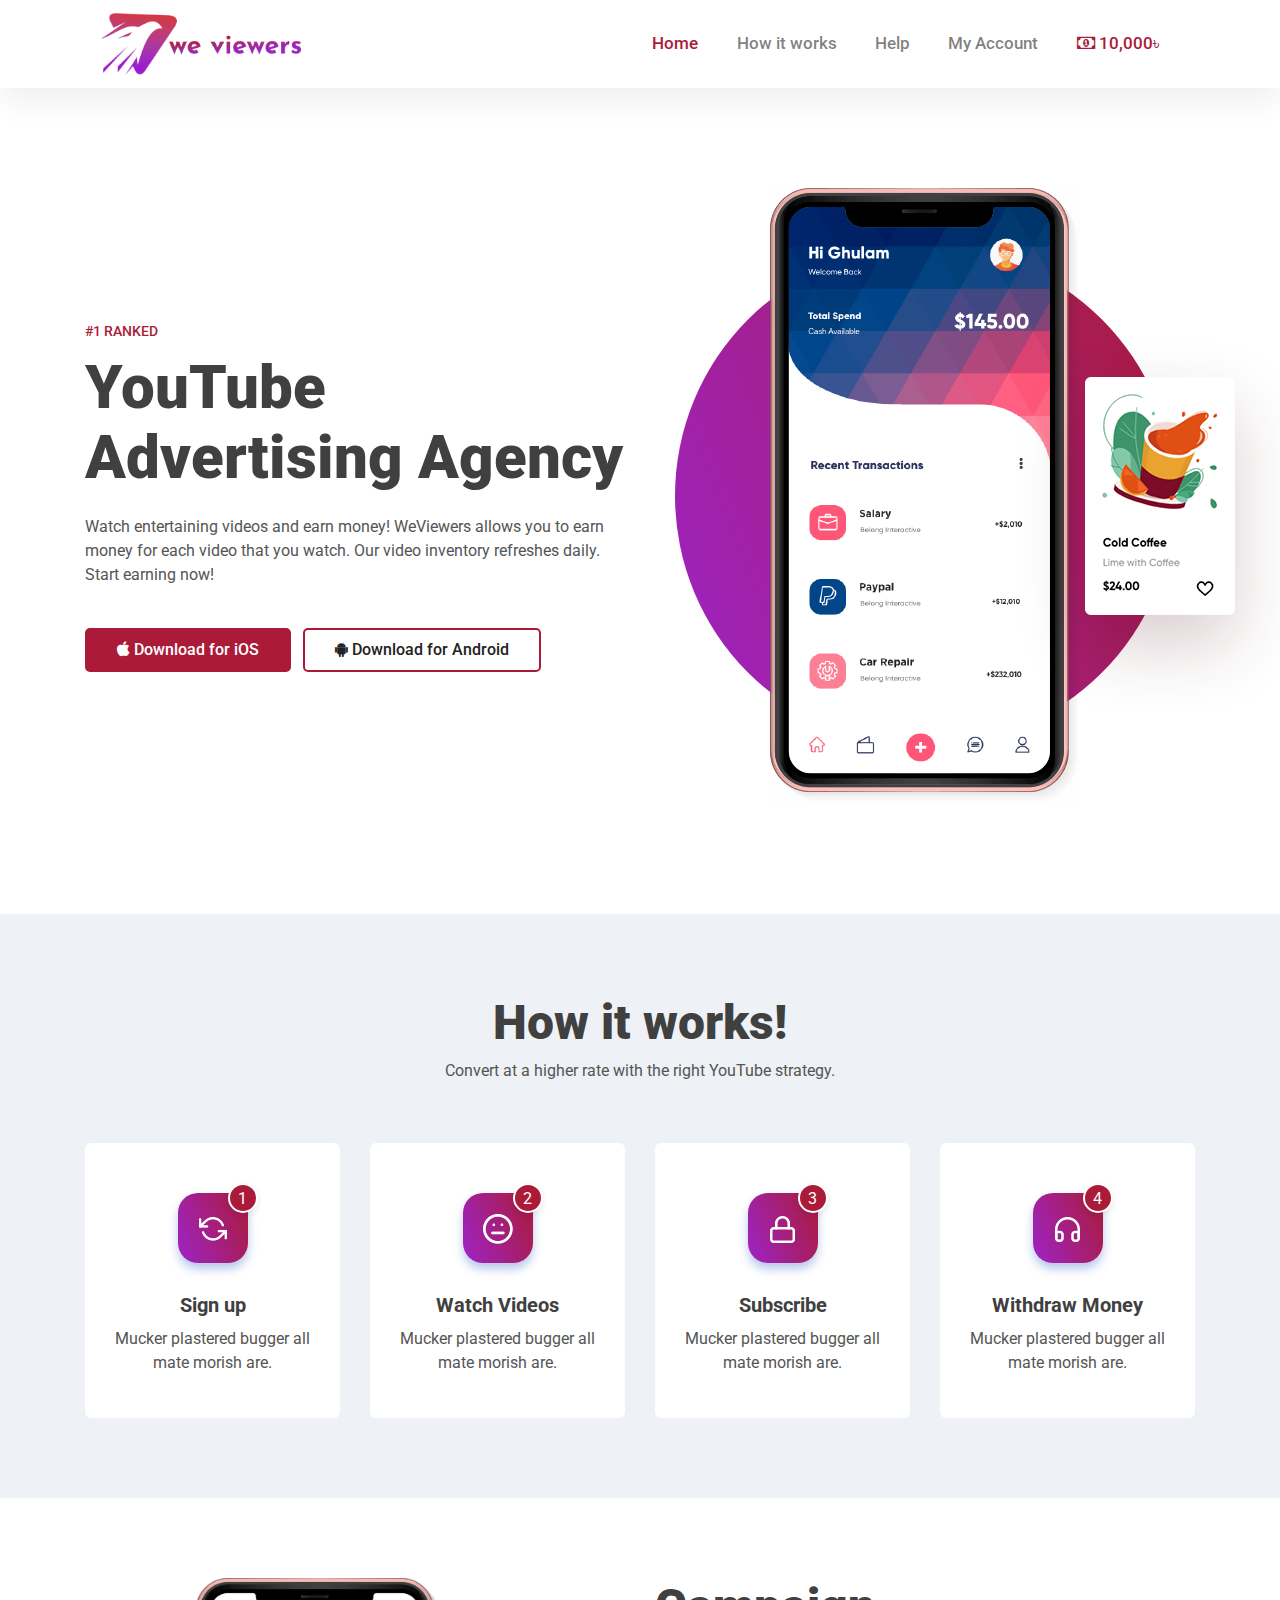
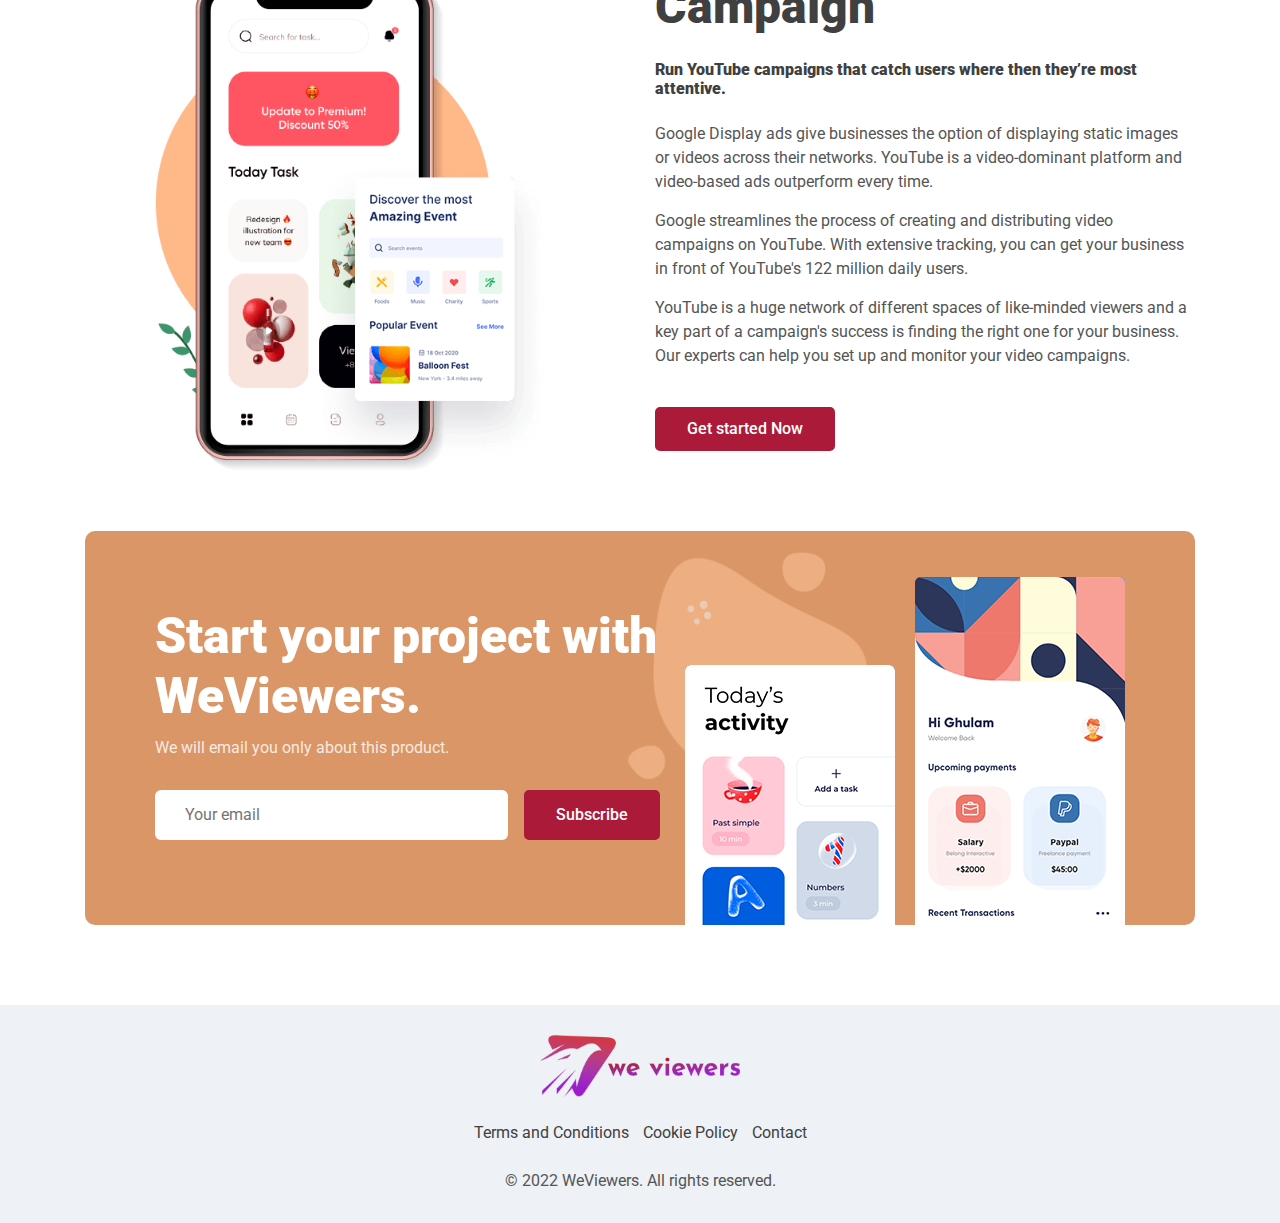
==== index.html @ a08073dc "Just init" ====
<!doctype html>
<html class="no-js" lang="">
  <head>
    <meta charset="utf-8">
    <meta http-equiv="x-ua-compatible" content="ie=edge">
    <title>WeViewers | Watch videos and earn money!</title>
    <meta name="description" content="Get YouTube Views">
    <meta name="viewport" content="width=device-width, initial-scale=1">
    <link rel="apple-touch-icon" href="">
    <link rel="shortcut icon" href="images/fav.png" type="image/x-icon">
    <!--
      ==============================
        Load Main Stylesheet File
      ==============================
    -->
    <link rel="stylesheet" href="css/style.css">    

    <!--
      ==========================
        Load Modernizr File
      ==========================
    -->
    <script src="js/modernizr.min.js"></script>

  </head>
  <body>
    <!--[if lt IE 8]>
      <p class="browserupgrade">You are using an <strong>outdated</strong> browser. Please <a href="http://browsehappy.com/">upgrade your browser</a> to improve your experience.</p>
    <![endif]-->
    <!-- Header area start -->
    <header id="headerarea">
    	<div class="container">
    		<div class="row">
    			<div class="col-md-12">
    				<div class="main_menu_desktop">
    					<nav class="navbar navbar-expand-lg navbar-light ">
    					  <a class="navbar-brand" href="#">
    					  	<img src="images/logo.png" alt="" class="logo">
    					  </a>

    					  <div class="collapse navbar-collapse" id="desktop_menu">
    					    <ul class="navbar-nav ml-auto">
    					      <li class="nav-item">
    					        <a class="nav-link theme-color" href="#">Home</a>
    					      </li>
    					      <li class="nav-item">
    					        <a class="nav-link" href="#">How it works</a>
    					      </li>
    					      <li class="nav-item">
    					        <a class="nav-link" href="#">Help</a>
    					      </li>
    					      <!-- <li class="nav-item">
    					        <a class="nav-link" href="#">Login</a>
    					      </li> -->
    					      <!-- <li class="nav-item">
    					        <a class="nav-link sign_up_button ml-3" href="#">Sign up</a>
    					      </li> -->
    					      <li class="nav-item">
    					        <a class="nav-link" href="#">My Account</a>
    					      </li>
    					      <li class="nav-item">
    					        <a class="nav-link theme-color" href="#">
    					        	<i class="fa fa-money" aria-hidden="true"></i> 10,000৳
    					        </a>
    					      </li>
    					    </ul>
    					  </div>
    					</nav>
    				</div>
    			</div>
    		</div>
    	</div>
    </header>
    <!-- Header Area End -->
    <!-- Hero area start -->
    <section id="hero_area">
    	<div class="container">
          <div class="row align-items-center">
              <div class="col-lg-6">
                  <div class="views-hero-content">
                      <span class="theme-color">#1 RANKED</span>
                      <h1 class="views-title">YouTube Advertising Agency</h1>
                      <p>Watch entertaining videos and earn money! WeViewers allows you to earn money for each video that you watch. Our video inventory refreshes daily. Start earning now!</p>
                      <ul>
                          <li>
                          	<a class="sd-button button-fill" href="#">
	                          	<i class="fa fa-apple" aria-hidden="true"></i> Download for iOS
	                          </a>
	                        </li>
                          <li>
                          	<a class="sd-button button-outline" href="#">
                          		<i class="fa fa-android" aria-hidden="true"></i> Download for Android
                          	</a>
                          </li>
                      </ul>
                  </div>
              </div>
              <div class="col-lg-6">
                  <div class="views-hero-thumb">
                      <div class="thumb">
                          <img src="images/hero-thumb-1.png" alt="">
                      </div>
                      <div class="thumb-2">
                          <img src="images/hero-thumb-2.png" alt="">
                      </div>
                  </div>
              </div>
          </div>
      </div>
    </section>
    <!-- Hero area end -->

    <!-- How it works start -->

    <section id="how-it-works">
    	<div class="container">
    		<div class="row">
    			<div class="col-md-12">
    				<div class="title-text text-center">
    					<h1>How it works!</h1>
    					<p class="sub-head mt-2">Convert at a higher rate with the right YouTube strategy.</p>
    				</div>
    			</div>
    		</div>
	    		<div class="row">
	          <div class="col-lg-3 col-md-6">
	              <div class="views-single-service text-center">
	                  <div class="icon">
	                      <img src="images/1.png" alt="">
	                      <span>1</span>
	                  </div>
	                  <h4 class="views-title">Sign up</h4>
	                  <p>Mucker plastered bugger all mate morish are.</p>
	              </div>
	          </div>
	          <div class="col-lg-3 col-md-6">
	              <div class="views-single-service text-center" >
	                  <div class="icon">
	                      <img src="images/2.png" alt="">
	                      <span>2</span>
	                  </div>
	                  <h4 class="views-title">Watch Videos</h4>
	                  <p>Mucker plastered bugger all mate morish are.</p>
	              </div>
	          </div>
	          <div class="col-lg-3 col-md-6">
	              <div class="views-single-service text-center">
	                  <div class="icon">
	                      <img src="images/3.png" alt="">
	                      <span>3</span>
	                  </div>
	                  <h4 class="views-title">Subscribe</h4>
	                  <p>Mucker plastered bugger all mate morish are.</p>
	              </div>
	          </div>
	          <div class="col-lg-3 col-md-6">
	              <div class="views-single-service text-center">
	                  <div class="icon">
	                      <img src="images/4.png" alt="">
	                      <span>4</span>
	                  </div>
	                  <h4 class="views-title">Withdraw Money</h4>
	                  <p>Mucker plastered bugger all mate morish are.</p>
	              </div>
	          </div>
	      </div>
    	</div>
    </section>

    <!-- How it works end -->

    <!-- Start campaing -->

    <section id="campaign">
    	<div class="container">
    		<div class="row">
    			<div class="col-md-6">
    				<div class="campaing-left">
    					<img src="images/features-thumb-1.png" alt="">
    				</div>
    			</div>
    			<div class="col-md-6">
    				<div class="campaign-right">
    					<h1 class="mb-4">Campaign</h1>
    					<h6>Run YouTube campaigns that catch users where then they’re most attentive.</h6>

    					<p class="mt-4">Google Display ads give businesses the option of displaying static images or videos across their networks. YouTube is a video-dominant platform and video-based ads outperform every time.</p>

    					<p>Google streamlines the process of creating and distributing video campaigns on YouTube. With extensive tracking, you can get your business in front of YouTube's 122 million daily users.</p>

    					<p>YouTube is a huge network of different spaces of like-minded viewers and a key part of a campaign's success is finding the right one for your business. Our experts can help you set up and monitor your video campaigns.</p>

            	<a class="sd-button button-fill mt-4" href="#">
              	Get started Now
              </a>

    				</div>
    			</div>
    		</div>
    	</div>
    </section>

    <!-- End campaing -->

    <!-- start project subscriptions -->

    <section class="views-project-area">
        <div class="container">
            <div class="row">
                <div class="col-lg-12">
                    <div class="views-project-box">
                        <div class="row">
                            <div class="col-lg-6">
                                <div class="views-project-content">
                                    <h3 class="title">Start your project with WeViewers.</h3>
                                    <p>We will email you only about this product.</p>
                                    <form action="#">
                                        <div class="input-box mt-30 d-flex">
                                            <input type="text" placeholder="Your email">
                                            <button class="sd-button button-fill-dark ml-3">Subscribe</button>
                                        </div>
                                    </form>
                                </div>
                            </div>
                        </div>
                        <div class="views-project-thumb">
                            <img src="images/project-thumb.png" alt="">
                        </div>
                    </div>
                </div>
            </div>
        </div>
    </section>

    <!-- End project subscriptions -->

    <!-- Start footer -->

    <section id="footer">
    	<div class="container">
    		<div class="row">
    			<div class="col-md-12">
    				<div class="footer_top">
    					<img src="images/logo.png" alt="">
    				</div>
    				<div class="footer_menu mt-md-4 mt-3 d-flex justify-content-center">
                <ul>
                    <li> <a href="#">Terms and Conditions</a> </li>
                    <li> <a href="#">Cookie Policy</a> </li>
                    <li> <a href="#">Contact</a> </li>
                </ul>
            </div>
            <div class="copy text-center mt-4">
            	<p>© 2022 WeViewers. All rights reserved.</p>
            </div>
    			</div>
    		</div>
    	</div>
    </section>

    <!-- End Footer -->

    <div class="back-to-top">
        <a href="javascript:void(0)" id="scrollUp"><i class="fa fa-long-arrow-up"></i></a>
    </div>

    <!--
      ==========================
        Load Plugins File
      ==========================
    -->
    <script src="js/jquery.min.js"></script>
    <script src="js/bootstrap.min.js"></script>
    <script src="js/popper.min.js"></script>
    <!--
      ===============================
        Active Plugins Main File
      ===============================
    -->
    <script src="js/app.js"></script>

  </body>
</html>
---- css/style.css ----
/*------------------------------------------------------------------

  * Template Nam: YouTube Views
  * Template URL:  
  * Description:  Youtube Video View Project
  * Author:       Md Sazzad Hossain
  * Version:      1.0.0
  * Last update:  20 Jun 2022
/*
	=================================
		@Loaded All Plugins
		@Sazzad362
	=================================
*/
/* 
 * Embed Google Font
 * font-family: 'Poppins', sans-serif;
*/
@import url("https://fonts.googleapis.com/css2?family=Roboto:wght@100;300;400;500;700;900&display=swap");
/* 
 * Bootstrap v4.1.3 (https://getbootstrap.com/)
 * Copyright 2011-2018 The Bootstrap Authors
 * Copyright 2011-2018 Twitter, Inc.
 * Licensed under MIT (https://github.com/twbs/bootstrap/blob/master/LICENSE)
*/
@import url("../css/bootstrap.min.css");
/* 
 *  Font Awesome 4.7.0 by @davegandy - http://fontawesome.io - @fontawesome
 *  License - http://fontawesome.io/license (Font: SIL OFL 1.1, CSS: MIT License)
*/
@import url("../css/font-awesome.min.css");
/*!
 * animate.css -http://daneden.me/animate
 * Version - 3.7.0
 * Copyright (c) 2018 Daniel Eden
 */
@import url("../css/animate.css");
/*===========================
    1. COMMON css 
===========================*/
body {
  font-family: "Roboto", sans-serif;
  font-weight: normal;
  font-style: normal;
  color: #555;
  background: #fff;
}

* {
  margin: 0;
  padding: 0;
}

img {
  max-width: 100%;
}

a:focus,
input:focus,
textarea:focus,
button:focus {
  text-decoration: none;
  outline: none;
}

a:focus,
a:hover {
  text-decoration: none;
  color: #222;
}

i,
span,
a {
  display: inline-block;
}

h1,
h2,
h3,
h4,
h5,
h6 {
  font-weight: 900;
  color: #404040;
  margin: 0px;
}

h1 {
  font-size: 48px;
}

h2 {
  font-size: 36px;
}

h3 {
  font-size: 28px;
}

h4 {
  font-size: 22px;
}

h5 {
  font-size: 18px;
}

h6 {
  font-size: 16px;
}

ul, ol {
  margin: 0px;
  padding: 0px;
  list-style-type: none;
}

p {
  font-size: 16px;
  font-weight: 400;
  line-height: 24px;
  color: #555;
  margin: 0px;
}

.theme-color {
  color: #ab1b39 !important;
}

/*---------------
	Menu CSS
---------------*/
#headerarea {
  background: #fff;
  -webkit-box-shadow: 0 15px 30px 0 rgba(0, 0, 0, 0.0588235294);
          box-shadow: 0 15px 30px 0 rgba(0, 0, 0, 0.0588235294);
}
#headerarea .logo {
  max-width: 200px;
  width: 100%;
}
#headerarea #desktop_menu a {
  font-weight: 500;
  padding-right: 1.2rem;
  padding-left: 1.2rem;
  font-size: 17px;
}

/*===========================
    Button css 
===========================*/
.sign_up_button {
  background: #ab1b39;
  border-radius: 5px;
  color: #fff !important;
}

.sd-button {
  display: inline-block;
  font-weight: 500;
  text-align: center;
  white-space: nowrap;
  vertical-align: middle;
  -webkit-user-select: none;
  -moz-user-select: none;
  -ms-user-select: none;
  user-select: none;
  padding: 0 30px;
  border-radius: 5px;
  position: relative;
  line-height: 40px;
  border: 2px solid #ab1b39;
  cursor: pointer;
}

.button-fill {
  background: #ab1b39;
  color: #fff;
}
.button-fill:hover {
  background: transparent;
  color: #ab1b39;
}

.button-fill-dark {
  background: #ab1b39;
  color: #fff;
}
.button-fill-dark:hover {
  background: #95132e;
  color: #fff;
  border: 2px solid #95132e;
}

.button-outline {
  border: 2px solid #ab1b39;
  color: #222;
}
.button-outline:hover {
  background: #ab1b39;
  color: #fff;
}

/*----------------
    Hero Area
------------------*/
#hero_area {
  padding-top: 100px;
  padding-bottom: 110px;
}
#hero_area .views-hero-content > span {
  color: #2b70fa;
  font-size: 14px;
  font-weight: 500;
}
#hero_area .views-title {
  font-size: 60px;
  line-height: 70px;
  margin-top: 10px;
  margin-bottom: 22px;
}
#hero_area .views-hero-content ul {
  margin: 41px 0 0;
  padding: 0;
  list-style-type: none;
}
#hero_area .views-hero-content ul li {
  display: inline-block;
  margin-right: 8px;
}
#hero_area .views-hero-thumb {
  position: relative;
  z-index: 10;
  text-align: center;
}
#hero_area .views-hero-thumb:after {
  position: absolute;
  content: "";
  left: 50%;
  top: 50%;
  height: 500px;
  width: 500px;
  -webkit-transform: translate(-50%, -50%);
          transform: translate(-50%, -50%);
  background: transparent linear-gradient(248deg, #ab1b39 0%, #9e23c6 100%) 0% 0% no-repeat padding-box;
  border-radius: 50%;
  z-index: -1;
}
#hero_area .views-hero-thumb .thumb-2 {
  position: absolute;
  right: -40px;
  top: 50%;
  -webkit-transform: translateY(-50%);
          transform: translateY(-50%);
  -webkit-box-shadow: 0px 30px 70px 0px rgba(68, 1, 15, 0.2);
          box-shadow: 0px 30px 70px 0px rgba(68, 1, 15, 0.2);
}

/*----------------
    How it works
------------------*/
#how-it-works {
  background: #EEF1F6;
  padding: 80px 0;
}
#how-it-works .views-single-service {
  padding: 50px 30px 43px;
  background: #fff;
  border-radius: 6px;
  -webkit-transition: all linear 0.3s;
  transition: all linear 0.3s;
  margin-top: 60px;
}
#how-it-works .views-single-service:hover {
  -webkit-box-shadow: 0px 40px 40px 0px rgba(14, 17, 51, 0.1);
          box-shadow: 0px 40px 40px 0px rgba(14, 17, 51, 0.1);
}
#how-it-works .views-single-service .icon {
  display: inline-block;
  border-radius: 20px;
  height: 70px;
  width: 70px;
  text-align: center;
  line-height: 70px;
  background: transparent linear-gradient(248deg, #ab1b39 0%, #9e23c6 100%) 0% 0% no-repeat padding-box;
  -webkit-box-shadow: 0px 6px 10px 0px rgba(16, 73, 189, 0.3);
          box-shadow: 0px 6px 10px 0px rgba(16, 73, 189, 0.3);
  position: relative;
}
#how-it-works .views-single-service .icon span {
  position: absolute;
  right: -10px;
  top: -10px;
  height: 30px;
  width: 30px;
  background: #ab1b39;
  border-radius: 50%;
  border: 2px solid #fff;
  -webkit-box-shadow: 0px 3px 6px 0px rgba(14, 17, 51, 0.1);
          box-shadow: 0px 3px 6px 0px rgba(14, 17, 51, 0.1);
  line-height: 28px;
  color: #fff;
}
#how-it-works .views-single-service .views-title {
  font-size: 20px;
  font-weight: 700;
  padding-top: 30px;
  padding-bottom: 10px;
}

#campaign {
  padding: 80px 0 60px 0;
}
#campaign .campaing-left img {
  max-width: 400px;
  margin: 0 auto;
  display: block;
}
#campaign .campaign-right p {
  margin-bottom: 15px;
}

.views-project-area {
  padding-bottom: 80px;
}
.views-project-area .views-project-box {
  background-image: url(../images/project-bg.jpg);
  background-size: cover;
  background-position: center;
  background-repeat: no-repeat;
  padding-left: 70px;
  padding-top: 75px;
  padding-bottom: 85px;
  position: relative;
  overflow: hidden;
  border-radius: 10px;
}
.views-project-area .title {
  color: #fff;
  font-size: 50px;
  line-height: 60px;
  padding-bottom: 10px;
}
.views-project-area p {
  color: #fff;
  opacity: 0.8;
}
.views-project-area input {
  width: 100%;
  height: 50px;
  padding-left: 30px;
  border-radius: 6px;
  border: 0;
}
.views-project-area .mt-30 {
  margin-top: 30px;
}
.views-project-area .views-project-thumb {
  position: absolute;
  right: 70px;
  bottom: 0;
}

#footer {
  background: #EEF1F6;
  padding: 30px 0;
}
#footer .footer_top img {
  max-width: 200px;
  margin: 0 auto 15px auto;
  display: block;
}
#footer .footer_menu ul li {
  display: inline-block;
  margin-right: 10px;
}
#footer .footer_menu ul li a {
  color: #404040;
}
#footer .footer_menu ul li:last-child {
  margin-right: 0;
}

.back-to-top {
  position: fixed;
  right: 30px;
  bottom: 30px;
  z-index: 999;
}
.back-to-top a {
  height: 40px;
  width: 40px;
  text-align: center;
  line-height: 40px;
  background: transparent linear-gradient(248deg, #ab1b39 0%, #9e23c6 100%) 0% 0% no-repeat padding-box;
  border-radius: 6px;
  color: #fff;
  opacity: 0;
}
.back-to-top a.show {
  opacity: 1;
}
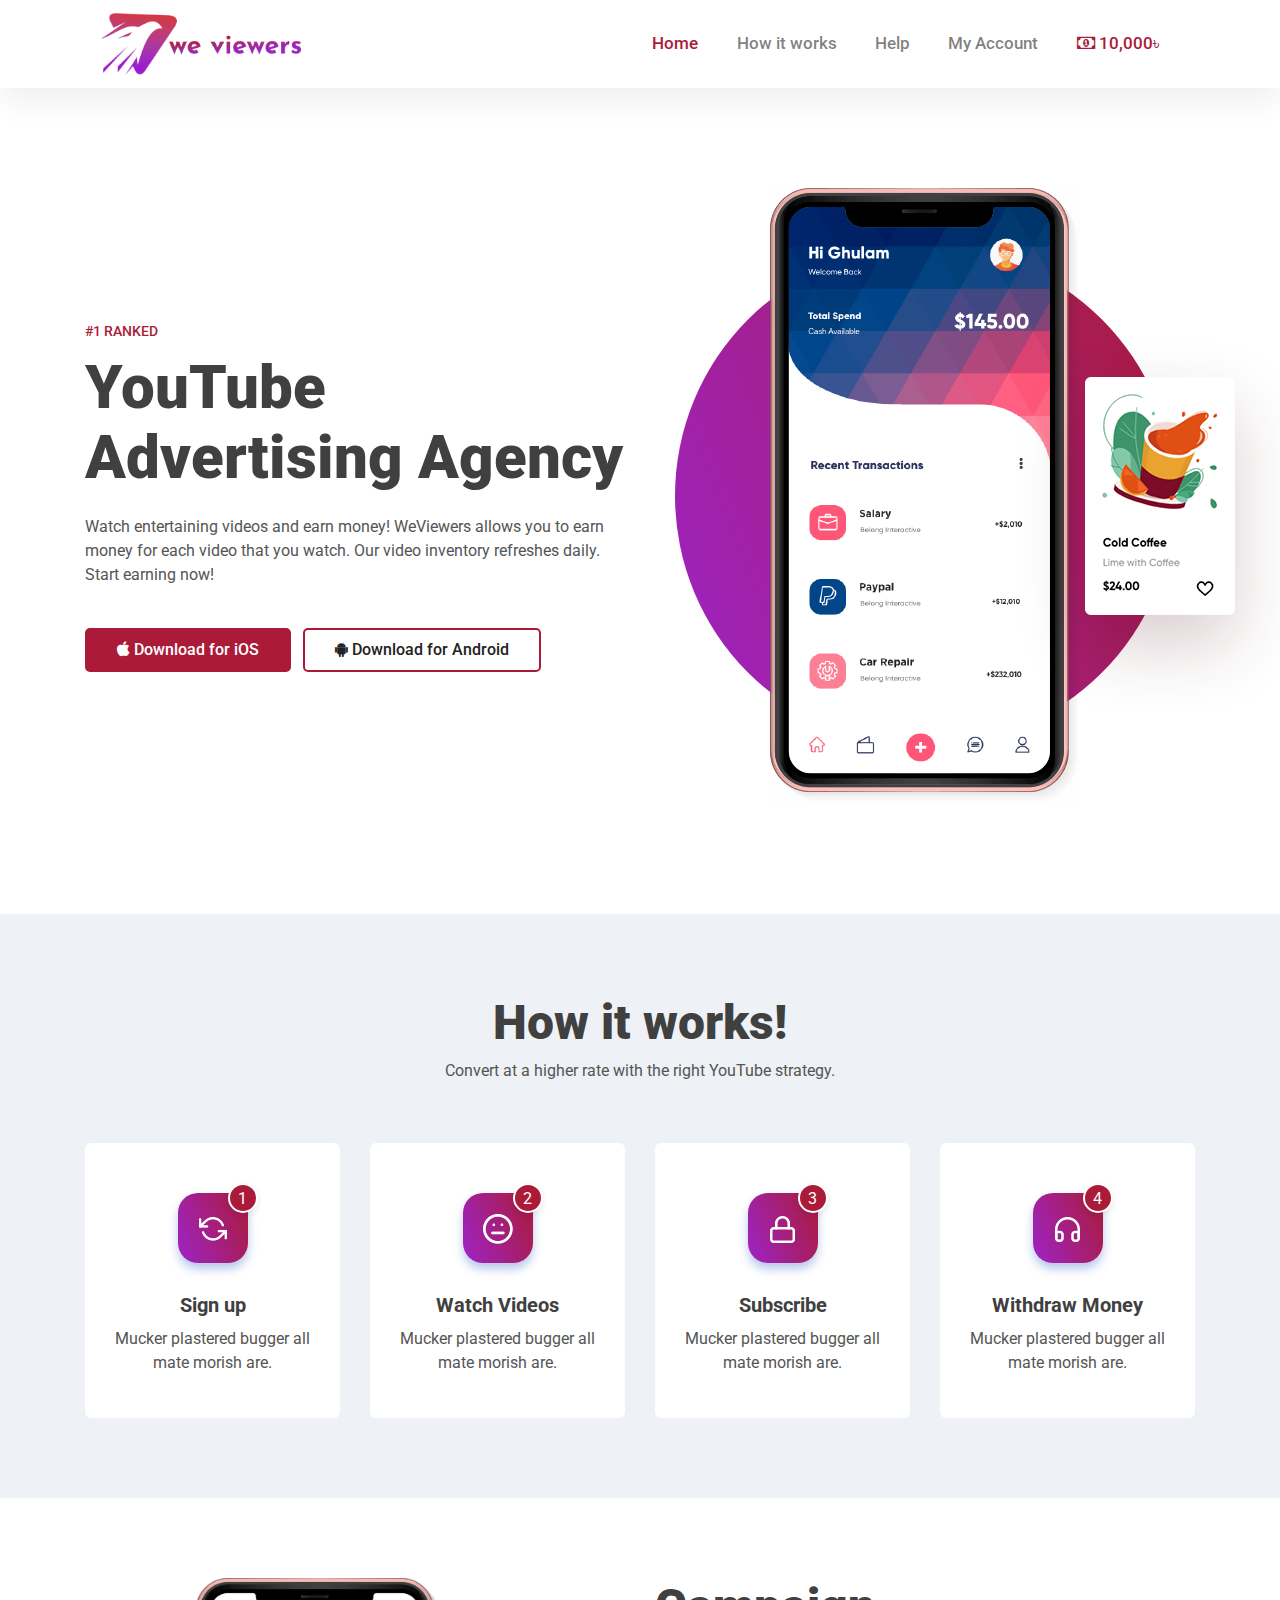
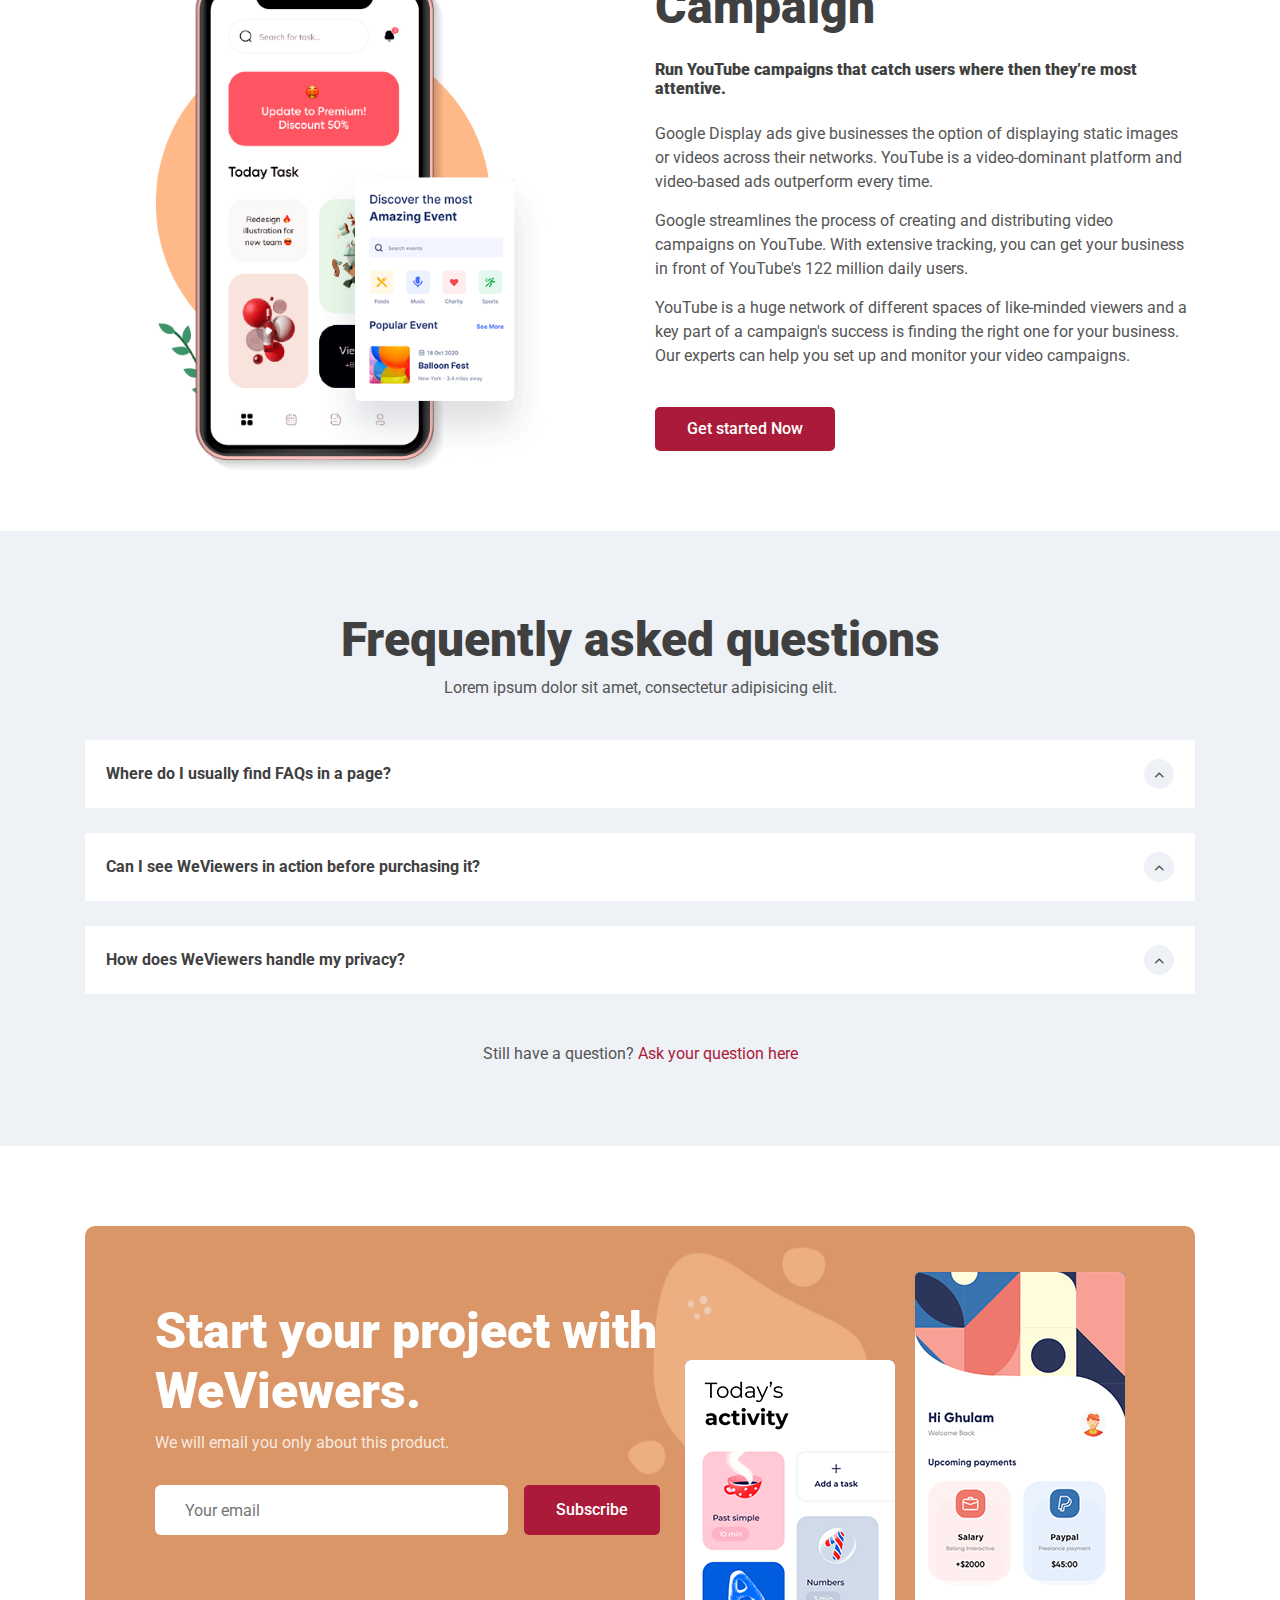
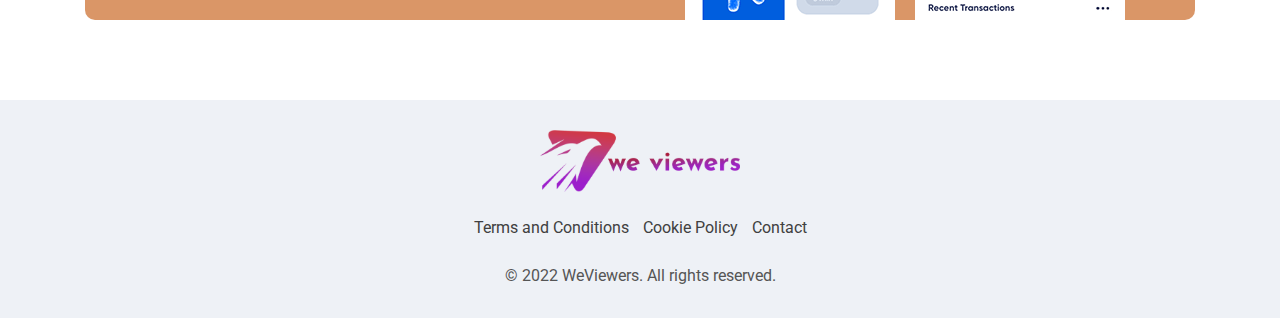
==== commit e0def3b5: "Desktop mode dashboard done" ====
--- a/index.html
+++ b/index.html
@@ -44,10 +44,10 @@
     					        <a class="nav-link theme-color" href="#">Home</a>
     					      </li>
     					      <li class="nav-item">
-    					        <a class="nav-link" href="#">How it works</a>
-    					      </li>
-    					      <li class="nav-item">
-    					        <a class="nav-link" href="#">Help</a>
+    					        <a class="nav-link scrollTo" href="#how-it-works">How it works</a>
+    					      </li>
+    					      <li class="nav-item">
+    					        <a class="nav-link scrollTo" href="#faq">Help</a>
     					      </li>
     					      <!-- <li class="nav-item">
     					        <a class="nav-link" href="#">Login</a>
@@ -202,6 +202,83 @@
 
     <!-- End campaing -->
 
+
+    <!-- Start FAQ -->
+    <section id="faq">
+      <div class="container">
+        <div class="row">
+          <div class="col-md-12">
+            <div class="title-text text-center">
+              <h1>Frequently asked questions</h1>
+              <p class="sub-head mt-2">Lorem ipsum dolor sit amet, consectetur adipisicing elit. </p>
+            </div>
+          </div>
+
+          <div class="col-md-12">
+            <div id="accordion" class="faq">
+              <div class="card">
+                <div class="card-header" id="headingOne">
+                  <h2 class="mb-0">
+                    <button class="w-100 d-flex align-items-center justify-content-between btn btn-link collapsed" data-toggle="collapse" data-target="#collapseOne" aria-expanded="false" aria-controls="collapseOne">
+                     Where do I usually find FAQs in a page?
+                        <span class="faq_icon">
+                          <i class="fa fa-angle-up"></i>
+                        </span>
+                    </button>
+                  </h2>
+                </div>
+                <div id="collapseOne" class="collapse" aria-labelledby="headingOne" data-parent="#accordion">
+                  <div class="card-body">
+                    <p>Naff Oxford vagabond in my flat chinwag blatant grub tomfoolery that I bits and bobs up the duff cras boot bevvy no biggie.</p>
+                  </div>
+                </div>
+              </div>
+              <div class="card">
+                <div class="card-header" id="headingTwo">
+                  <h2 class="mb-0">
+                    <button class="w-100 d-flex align-items-center justify-content-between btn btn-link collapsed" data-toggle="collapse" data-target="#collapseTwo" aria-expanded="false" aria-controls="collapseTwo">
+                      Can I see WeViewers in action before purchasing it?
+                      <span class="faq_icon">
+                        <i class="fa fa-angle-up"></i>
+                      </span>
+                    </button>
+                  </h2>
+                </div>
+                <div id="collapseTwo" class="collapse" aria-labelledby="headingTwo" data-parent="#accordion">
+                  <div class="card-body">
+                    <p>Nam erat orci, dictum eu iaculis a, scelerisque commodo risus. Mauris eu egestas ipsum. In hac habitasse platea dictumst. Duis in consequat est. Sed feugiat, ante in finibus ullamcorper, felis sem porta orci, sed pretium nibh nunc a tellus.</p>
+                  </div>
+                </div>
+              </div>
+              <div class="card">
+                <div class="card-header" id="headingThree">
+                  <h2 class="mb-0">
+                    <button class="w-100 d-flex align-items-center justify-content-between btn btn-link collapsed" data-toggle="collapse" data-target="#collapseThree" aria-expanded="false" aria-controls="collapseThree">
+                     How does WeViewers handle my privacy?
+                      <span class="faq_icon">
+                        <i class="fa fa-angle-up"></i>
+                      </span>
+                    </button>
+                  </h2>
+                </div>
+                <div id="collapseThree" class="collapse" aria-labelledby="headingThree" data-parent="#accordion">
+                  <div class="card-body">
+                    <p>Nam erat orci, dictum eu iaculis a, scelerisque commodo risus. Mauris eu egestas ipsum. In hac habitasse platea dictumst. Duis in consequat est. Sed feugiat, ante in finibus ullamcorper, felis sem porta orci, sed pretium nibh nunc a tellus.</p>
+                  </div>
+                </div>
+              </div>
+            </div>
+
+            <p class="text-center mt-5 d-block">Still have a question? <a href="">Ask your question here</a></p>
+
+          </div>
+
+        </div>
+      </div>
+    </section>
+    <!-- End FAQ -->
+
+
     <!-- start project subscriptions -->
 
     <section class="views-project-area">
--- a/css/style.css
+++ b/css/style.css
@@ -66,7 +66,10 @@
 a:focus,
 a:hover {
   text-decoration: none;
-  color: #222;
+}
+
+a {
+  color: #ab1b39;
 }
 
 i,
@@ -126,6 +129,10 @@
 
 .theme-color {
   color: #ab1b39 !important;
+}
+
+#page-wapper {
+  padding: 80px 0;
 }
 
 /*---------------
@@ -202,6 +209,15 @@
   color: #fff;
 }
 
+.button-outline-white {
+  border: 2px solid #fff;
+  color: #fff;
+}
+.button-outline-white:hover {
+  background: #95132e;
+  color: #fff;
+}
+
 /*----------------
     Hero Area
 ------------------*/
@@ -309,6 +325,68 @@
   padding-bottom: 10px;
 }
 
+/*--------
+   FAQ
+---------*/
+#faq {
+  background: #EEF1F6;
+  padding: 80px 0;
+}
+
+.faq {
+  margin-top: 40px;
+}
+.faq .card {
+  border: 0;
+  margin-bottom: 25px;
+}
+.faq .card-header {
+  background-color: #fff;
+  border-bottom: none;
+}
+.faq button {
+  color: #404040;
+  padding-left: 0;
+  padding-right: 0;
+  font-weight: bold;
+}
+.faq button:not(.collapsed) {
+  color: #ab1b39;
+}
+.faq button:not(.collapsed) .faq_icon {
+  background: #ab1b39;
+  color: #fff;
+}
+.faq button:hover {
+  text-decoration: none;
+  color: #ab1b39;
+}
+.faq button:active {
+  outline: none;
+}
+.faq button:focus {
+  outline: none;
+}
+.faq button .faq_icon {
+  background: #eef1f6;
+  width: 30px;
+  height: 30px;
+  display: -webkit-box;
+  display: -ms-flexbox;
+  display: flex;
+  -webkit-box-align: center;
+      -ms-flex-align: center;
+          align-items: center;
+  -webkit-box-pack: center;
+      -ms-flex-pack: center;
+          justify-content: center;
+  border-radius: 15px;
+  color: #404040;
+}
+.faq .collapse.show {
+  border-top: 1px solid #f7f7f7;
+}
+
 #campaign {
   padding: 80px 0 60px 0;
 }
@@ -323,6 +401,7 @@
 
 .views-project-area {
   padding-bottom: 80px;
+  padding-top: 80px;
 }
 .views-project-area .views-project-box {
   background-image: url(../images/project-bg.jpg);
@@ -400,4 +479,158 @@
 }
 .back-to-top a.show {
   opacity: 1;
+}
+
+/*--------
+   Auth
+---------*/
+.login-wapper {
+  background: #EEF1F6;
+  height: 600px;
+}
+
+#auth-left {
+  background-image: url("../images/authbg.jpg");
+  background-size: cover;
+  background-position: center bottom;
+}
+
+.login-msg {
+  padding: 30px;
+}
+
+.auth-form {
+  padding: 30px 30px 30px 0px;
+}
+
+/*-----------------
+	user profile
+------------------*/
+#page-wapper-dashboard {
+  padding: 20px 0 40px 0;
+}
+
+#dashboard_menu {
+  background: #ab1b39;
+}
+#dashboard_menu .dsh_menu ul li {
+  display: inline-block;
+}
+#dashboard_menu .dsh_menu ul li a {
+  color: #fff;
+  padding: 10px 12px;
+}
+#dashboard_menu .dsh_menu ul li a.active {
+  background: #9e23c6;
+}
+#dashboard_menu .dsh_menu ul li a:hover {
+  background: #9e23c6;
+}
+
+.earning-blocks .box {
+  width: 100%;
+  background: #f7f7f7;
+  padding: 30px;
+  margin-bottom: 30px;
+  margin-right: 15px;
+  text-align: center;
+}
+.earning-blocks .box .title-text {
+  font-size: 18px;
+  color: #4e4d4d;
+}
+.earning-blocks .box .money {
+  font-weight: bold;
+  margin-top: 10px;
+  font-size: 18px;
+}
+
+.history .history_single {
+  display: -webkit-box;
+  display: -ms-flexbox;
+  display: flex;
+  -webkit-box-align: center;
+      -ms-flex-align: center;
+          align-items: center;
+  background-color: #f7f7f7;
+  padding: 15px;
+  border-radius: 5px;
+  margin-bottom: 25px;
+  -webkit-transition: all linear 0.3s;
+  transition: all linear 0.3s;
+}
+.history .history_single:hover {
+  -webkit-box-shadow: 0px 40px 40px 0px rgba(14, 17, 51, 0.1);
+          box-shadow: 0px 40px 40px 0px rgba(14, 17, 51, 0.1);
+}
+.history .history_single img {
+  max-width: 180px;
+  width: 100%;
+  border-radius: 5px;
+  margin-right: 15px;
+}
+.history .history_single .right_content .paid_in {
+  margin-bottom: 10px;
+}
+.history .history_single .right_content .paid_in p {
+  font-weight: bold;
+}
+.history .history_single .right_content .vid_title {
+  margin-bottom: 10px;
+}
+.history .history_single .right_content .vid_title p {
+  font-weight: 500;
+}
+.history .history_single .right_content .vid_date p {
+  font-weight: bold;
+}
+.history .page-item .page-link {
+  color: #ab1b39;
+}
+.history .page-item.active .page-link {
+  background-color: #ab1b39;
+  border-color: #ab1b39;
+  color: #fff;
+}
+
+.new_nine_modal_head {
+  background-image: url("../images/trial_modal.png");
+  background-repeat: no-repeat;
+  background-size: cover;
+  background-position: bottom center;
+  padding: 35px;
+  height: 150px;
+}
+.new_nine_modal_head h5 {
+  color: #fff;
+}
+.new_nine_modal_head .cross {
+  line-height: 1;
+  background: #fff;
+  border-radius: 50%;
+  width: 32px;
+  height: 32px;
+  display: -webkit-box;
+  display: -ms-flexbox;
+  display: flex;
+  -webkit-box-align: center;
+      -ms-flex-align: center;
+          align-items: center;
+  -webkit-box-pack: center;
+      -ms-flex-pack: center;
+          justify-content: center;
+  font-size: 27px;
+  position: absolute;
+  right: 2%;
+  top: 2%;
+  cursor: pointer;
+}
+
+.newnine_modal_body {
+  padding: 35px;
+}
+
+.max-width-403 {
+  max-width: 403px;
+  width: 100%;
 }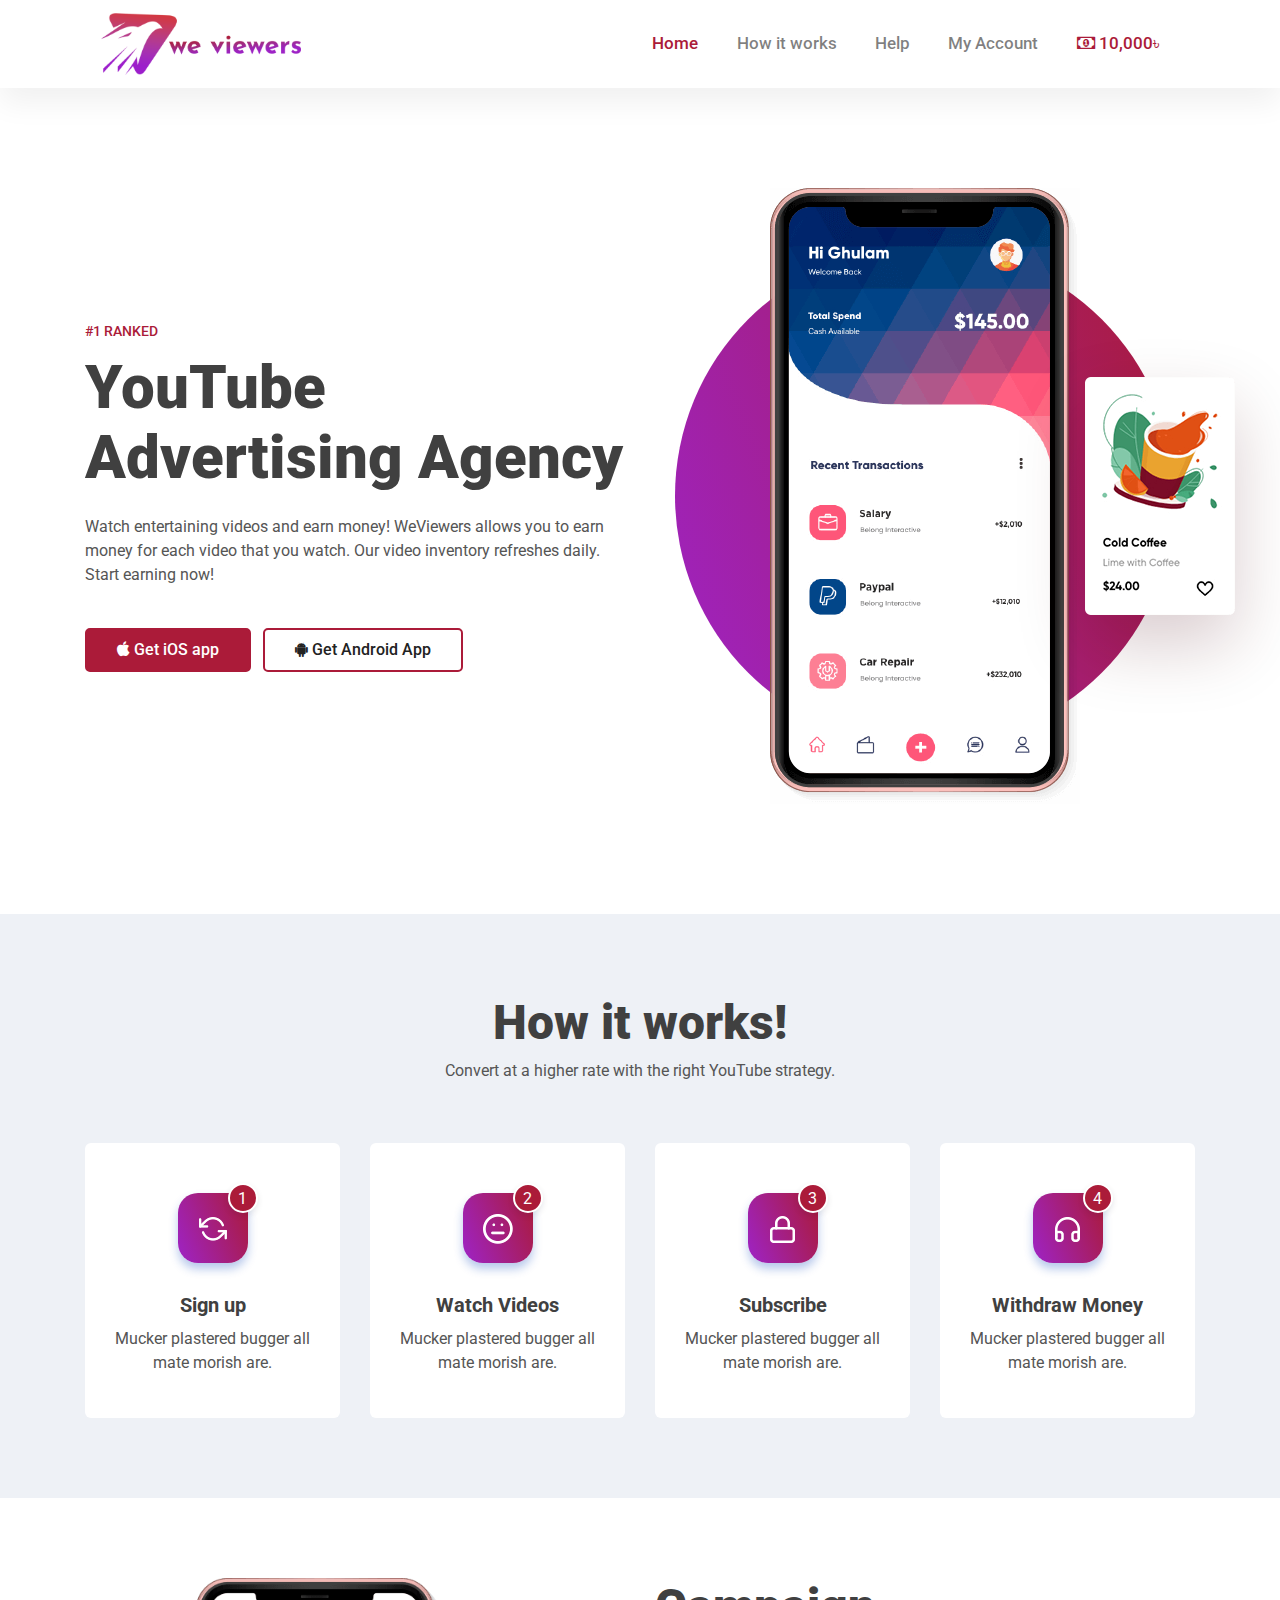
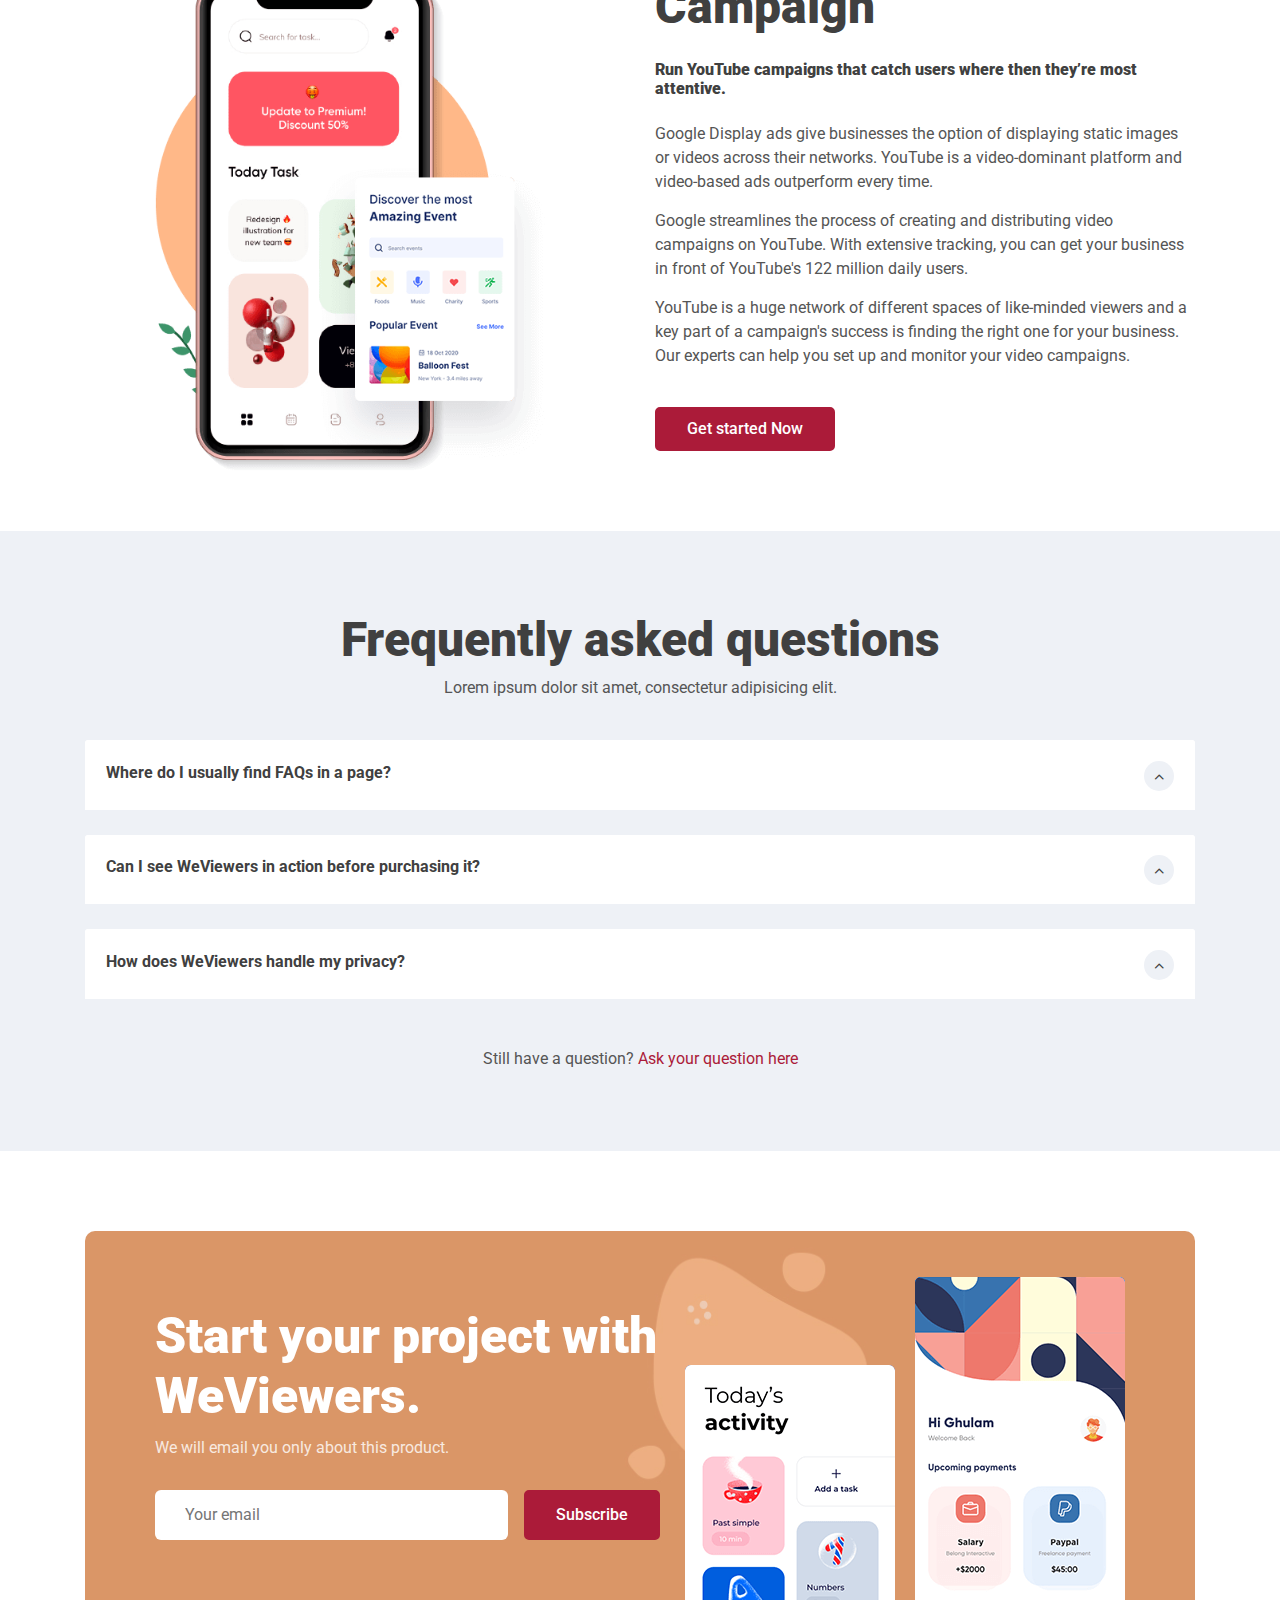
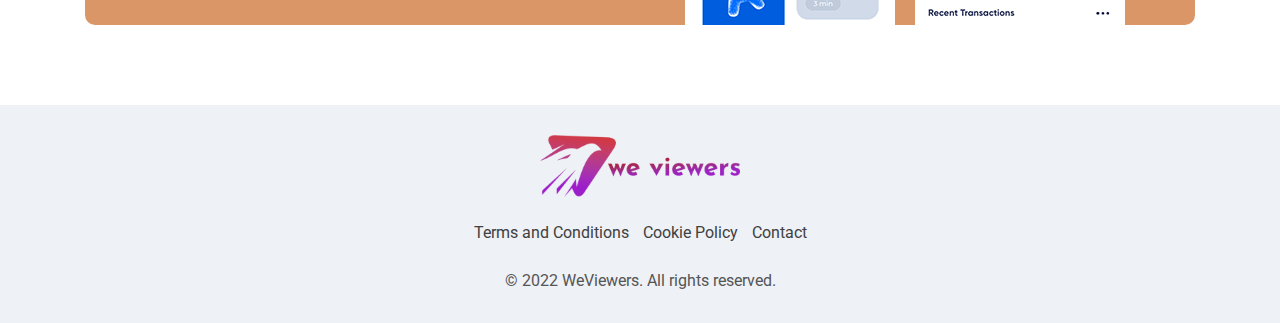
==== commit 0f8d7c97: "add mobile menu" ====
--- a/index.html
+++ b/index.html
@@ -32,7 +32,7 @@
     	<div class="container">
     		<div class="row">
     			<div class="col-md-12">
-    				<div class="main_menu_desktop">
+    				<div class="main_menu_desktop d-none d-md-none d-lg-block">
     					<nav class="navbar navbar-expand-lg navbar-light ">
     					  <a class="navbar-brand" href="#">
     					  	<img src="images/logo.png" alt="" class="logo">
@@ -67,10 +67,56 @@
     					  </div>
     					</nav>
     				</div>
+
+            <div class="main-nav d-flex justify-content-between d-lg-none">
+              <div class="site_logo">
+                <img src="images/logo.png" alt="Mobile Logo">
+              </div>
+              <div class="menu_icon d-flex align-items-center canvas_open">
+                <i class="fa fa-bars" aria-hidden="true" id="menu_opener"></i>
+              </div>
+            </div>
+
     			</div>
     		</div>
     	</div>
     </header>
+    <!-- ====================
+        Menu Original -->
+
+      <div class="off_canvars_overlay"></div>
+
+      <div class="Offcanvas_menu_wrapper">
+
+        <div class="Offcavas_top">
+          <div class="site_logo">
+            <img src="images/logo.png" alt="Desktop Logo">
+          </div>
+          <div class="canvas_close">
+              <a href="#">
+                <i class="fa fa-times" aria-hidden="true"></i>
+              </a>
+          </div>
+        </div>
+
+        <div id="menu" class="text-left ">
+            <ul class="offcanvas_main_menu">
+                <li class="menu-item-has-children">
+                    <a href="#">Home</a>
+                </li>
+                <li class="menu-item-has-children">
+                    <a class="scrollTo" href="#how-it-works">How it works</a>
+                </li>
+                <li class="menu-item-has-children">
+                    <a class="scrollTo" href="#faq">Help</a>
+                </li>
+                <li class="menu-item-has-children">
+                    <a class="" href="#">My Account</a>
+                </li>
+               
+            </ul>
+        </div>
+    </div>
     <!-- Header Area End -->
     <!-- Hero area start -->
     <section id="hero_area">
@@ -84,12 +130,12 @@
                       <ul>
                           <li>
                           	<a class="sd-button button-fill" href="#">
-	                          	<i class="fa fa-apple" aria-hidden="true"></i> Download for iOS
+	                          	<i class="fa fa-apple" aria-hidden="true"></i> Get iOS app
 	                          </a>
 	                        </li>
                           <li>
                           	<a class="sd-button button-outline" href="#">
-                          		<i class="fa fa-android" aria-hidden="true"></i> Download for Android
+                          		<i class="fa fa-android" aria-hidden="true"></i> Get Android App
                           	</a>
                           </li>
                       </ul>
@@ -219,11 +265,7 @@
               <div class="card">
                 <div class="card-header" id="headingOne">
                   <h2 class="mb-0">
-                    <button class="w-100 d-flex align-items-center justify-content-between btn btn-link collapsed" data-toggle="collapse" data-target="#collapseOne" aria-expanded="false" aria-controls="collapseOne">
-                     Where do I usually find FAQs in a page?
-                        <span class="faq_icon">
-                          <i class="fa fa-angle-up"></i>
-                        </span>
+                    <button class="w-100 text-left btn btn-link collapsed" data-toggle="collapse" data-target="#collapseOne" aria-expanded="false" aria-controls="collapseOne">Where do I usually find FAQs in a page?<span class="faq_icon float-right"><i class="fa fa-angle-up"></i></span>
                     </button>
                   </h2>
                 </div>
@@ -236,9 +278,7 @@
               <div class="card">
                 <div class="card-header" id="headingTwo">
                   <h2 class="mb-0">
-                    <button class="w-100 d-flex align-items-center justify-content-between btn btn-link collapsed" data-toggle="collapse" data-target="#collapseTwo" aria-expanded="false" aria-controls="collapseTwo">
-                      Can I see WeViewers in action before purchasing it?
-                      <span class="faq_icon">
+                    <button class="w-100 text-left btn btn-link collapsed" data-toggle="collapse" data-target="#collapseTwo" aria-expanded="false" aria-controls="collapseTwo">Can I see WeViewers in action before purchasing it?<span class="faq_icon float-right">
                         <i class="fa fa-angle-up"></i>
                       </span>
                     </button>
@@ -253,11 +293,7 @@
               <div class="card">
                 <div class="card-header" id="headingThree">
                   <h2 class="mb-0">
-                    <button class="w-100 d-flex align-items-center justify-content-between btn btn-link collapsed" data-toggle="collapse" data-target="#collapseThree" aria-expanded="false" aria-controls="collapseThree">
-                     How does WeViewers handle my privacy?
-                      <span class="faq_icon">
-                        <i class="fa fa-angle-up"></i>
-                      </span>
+                    <button class="w-100 text-left btn btn-link collapsed" data-toggle="collapse" data-target="#collapseThree" aria-expanded="false" aria-controls="collapseThree">How does WeViewers handle my privacy?<span class="faq_icon float-right"><i class="fa fa-angle-up"></i></span>
                     </button>
                   </h2>
                 </div>
--- a/css/style.css
+++ b/css/style.css
@@ -93,6 +93,12 @@
   font-size: 48px;
 }
 
+@media (max-width: 767px) {
+  h1 {
+    font-size: 26px;
+    line-height: 36px;
+  }
+}
 h2 {
   font-size: 36px;
 }
@@ -152,6 +158,120 @@
   padding-right: 1.2rem;
   padding-left: 1.2rem;
   font-size: 17px;
+}
+
+/*---------------
+	Mobile Menu CSS
+---------------*/
+.site_logo img {
+  max-width: 200px;
+  padding: 15px 0;
+}
+
+.menu_icon {
+  cursor: pointer;
+}
+.menu_icon i {
+  font-size: 32px;
+}
+
+.Offcanvas_menu_wrapper {
+  width: 290px;
+  position: fixed;
+  background: #fff;
+  z-index: 99;
+  top: 0;
+  height: 100vh;
+  -webkit-transition: 0.5s;
+  transition: 0.5s;
+  left: 0;
+  margin-left: -300px;
+  padding: 50px 20px 30px;
+  overflow-y: auto;
+}
+.Offcanvas_menu_wrapper .Offcavas_top {
+  padding: 0 0 40px 0;
+}
+.Offcanvas_menu_wrapper::-webkit-scrollbar {
+  width: 3px;
+  background-color: #F5F5F5;
+}
+.Offcanvas_menu_wrapper::-webkit-scrollbar-track {
+  -webkit-box-shadow: inset 0 0 6px rgba(0, 0, 0, 0.3);
+  background-color: #F5F5F5;
+}
+.Offcanvas_menu_wrapper::-webkit-scrollbar-thumb {
+  background-color: #ab1b39;
+}
+
+.canvas_close {
+  position: absolute;
+  top: 7px;
+  right: 13px;
+}
+.canvas_close a {
+  width: 25px;
+  height: 25px;
+  display: block;
+  text-align: center;
+  border: 1px solid #f0f0f0;
+  border-radius: 50%;
+}
+
+.off_canvars_overlay {
+  width: 100%;
+  height: 100%;
+  position: fixed;
+  z-index: 99;
+  opacity: 0;
+  visibility: hidden;
+  cursor: crosshair;
+  background: #333;
+  top: 0;
+}
+
+.off_canvars_overlay.active {
+  opacity: 0.5;
+  visibility: visible;
+}
+
+.Offcanvas_menu_wrapper.active {
+  margin-left: 0;
+}
+
+.offcanvas_main_menu li.menu-item-has-children.menu-open > span.menu-expand {
+  -webkit-transform: rotate(180deg);
+          transform: rotate(180deg);
+}
+.offcanvas_main_menu li ul li.menu-item-has-children.menu-open span.menu-expand {
+  -webkit-transform: rotate(180deg);
+          transform: rotate(180deg);
+}
+.offcanvas_main_menu li {
+  position: relative;
+}
+.offcanvas_main_menu li:last-child {
+  margin: 0;
+}
+.offcanvas_main_menu li span.menu-expand {
+  position: absolute;
+  right: 0;
+}
+.offcanvas_main_menu li a {
+  color: #404040;
+  font-size: 14px;
+  font-weight: 700;
+  text-transform: capitalize;
+  display: block;
+  padding-bottom: 10px;
+  margin-bottom: 10px;
+  border-bottom: 1px solid #f0f0f0;
+}
+.offcanvas_main_menu li a:hover {
+  color: #ab1b39;
+}
+.offcanvas_main_menu li ul.sub-menu {
+  padding-left: 20px;
 }
 
 /*===========================
@@ -181,6 +301,11 @@
   cursor: pointer;
 }
 
+@media (max-width: 767px) {
+  .sd-button {
+    padding: 0 20px;
+  }
+}
 .button-fill {
   background: #ab1b39;
   color: #fff;
@@ -235,6 +360,12 @@
   line-height: 70px;
   margin-top: 10px;
   margin-bottom: 22px;
+}
+@media (max-width: 767px) {
+  #hero_area .views-title {
+    font-size: 40px;
+    line-height: 50px;
+  }
 }
 #hero_area .views-hero-content ul {
   margin: 41px 0 0;
@@ -273,6 +404,25 @@
           box-shadow: 0px 30px 70px 0px rgba(68, 1, 15, 0.2);
 }
 
+/*=========================
+    Hero area Responsive
+==========================*/
+@media (max-width: 767px) {
+  #hero_area .views-hero-thumb {
+    margin-top: 60px;
+  }
+  #hero_area .views-hero-thumb:after {
+    height: 300px;
+    width: 300px;
+  }
+  #hero_area .views-hero-thumb .thumb img {
+    max-width: 250px;
+  }
+  #hero_area .views-hero-thumb .thumb-2 {
+    right: 0px;
+    top: 50%;
+  }
+}
 /*----------------
     How it works
 ------------------*/
@@ -345,6 +495,7 @@
   border-bottom: none;
 }
 .faq button {
+  white-space: revert;
   color: #404040;
   padding-left: 0;
   padding-right: 0;
@@ -394,9 +545,15 @@
   max-width: 400px;
   margin: 0 auto;
   display: block;
+  width: 100%;
 }
 #campaign .campaign-right p {
   margin-bottom: 15px;
+}
+@media (max-width: 767px) {
+  #campaign .campaign-right {
+    margin-top: 30px;
+  }
 }
 
 .views-project-area {
@@ -415,11 +572,25 @@
   overflow: hidden;
   border-radius: 10px;
 }
+@media (max-width: 767px) {
+  .views-project-area .views-project-box {
+    padding-left: 30px;
+    padding-top: 30px;
+    padding-bottom: 30px;
+    padding-right: 30px;
+  }
+}
 .views-project-area .title {
   color: #fff;
   font-size: 50px;
   line-height: 60px;
   padding-bottom: 10px;
+}
+@media (max-width: 767px) {
+  .views-project-area .title {
+    font-size: 26px;
+    line-height: 36px;
+  }
 }
 .views-project-area p {
   color: #fff;
@@ -439,6 +610,11 @@
   position: absolute;
   right: 70px;
   bottom: 0;
+}
+@media (max-width: 767px) {
+  .views-project-area .views-project-thumb {
+    display: none;
+  }
 }
 
 #footer {
